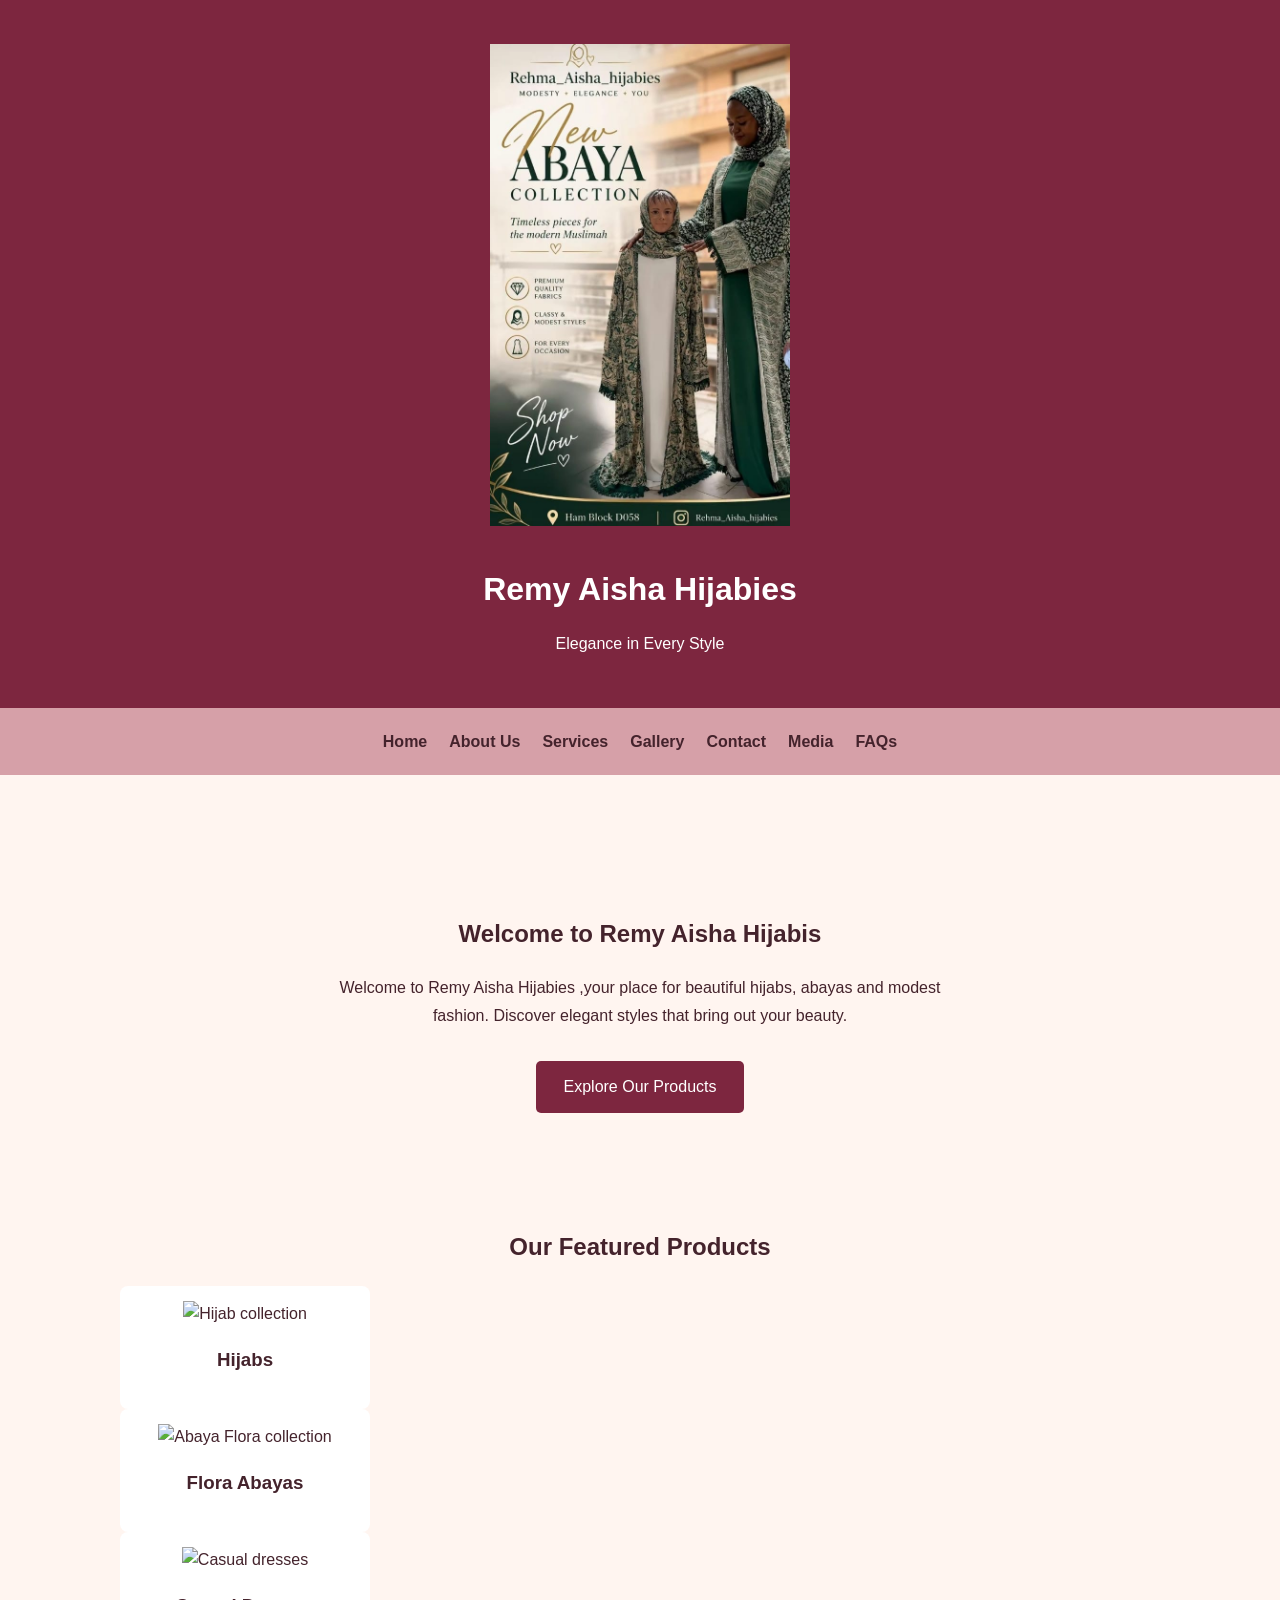
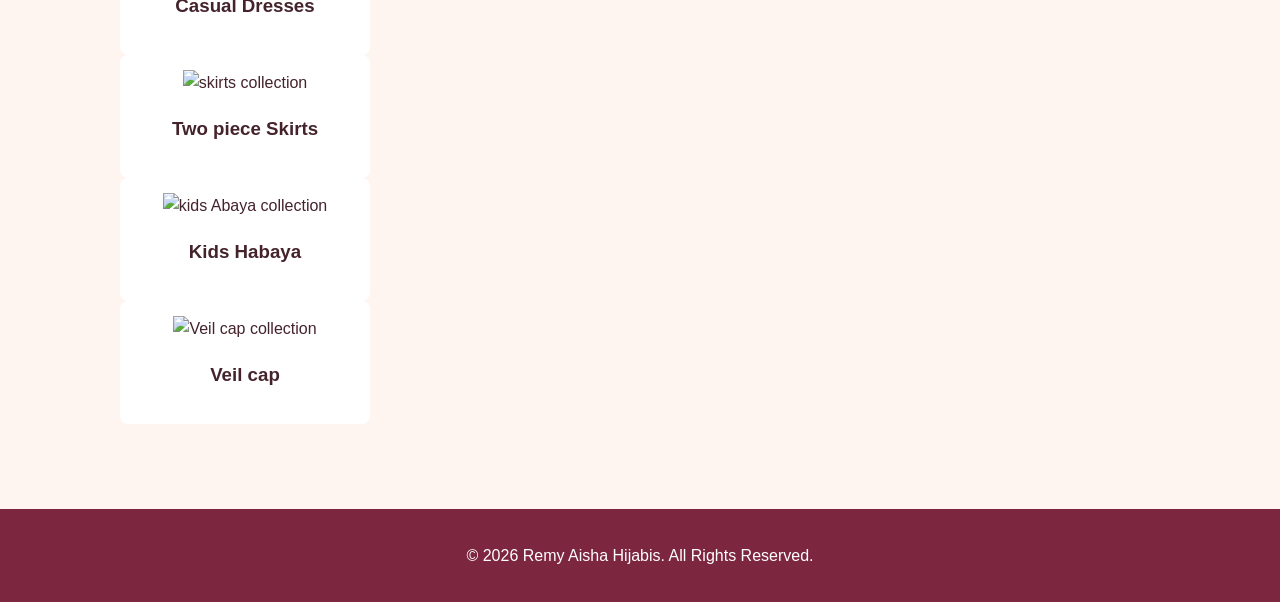
==== index.html @ d791a0cd "Rename index .html to index.html" ====
<!DOCTYPE html>
<html lang="en">

<head>
    <meta charset="UTF-8">
    <meta name="viewport" content="width=device-width, initial-scale=1.0">

    <title>Remy Aisha Hijabies</title>

    <link rel="stylesheet" href="css/style.css">
</head>

<body>
    <a class="skip-link" href="#main-content">Skip to main content</a>

    <header>
        <img src="images/logo.jpg"
     alt="Remy Aisha Hijabies Logo"
     class="logo">
        <h1>Remy Aisha Hijabies</h1>
        <p>Elegance in Every Style</p>
    </header>

    <nav>
        <a href="index.html">Home</a>
    <a href="about.html">About Us</a>
   
   <a href="services.html">Services</a>
   <a href="gallery.html">Gallery</a>
   <a href="contact.html">Contact</a>
   <a href="media.html">Media</a>
   <a href="faq.html">FAQs</a>
    </nav>

    <main id="main-content" class="gallery-container">

        <section class="welcome">
            <h2>Welcome to Remy Aisha Hijabis</h2>

  <p>
   Welcome to Remy Aisha Hijabies ,your place for beautiful hijabs, abayas and modest fashion.
  Discover elegant styles that
  bring out your beauty.</p>

  <a href="services.html" class="shop-button">
                Explore Our Products
      </a>
   </section>


  <section class="featured">
    <h2>Our Featured Products</h2>

  <div class="product">
      <img src="images/hijab.jpg" alt="Hijab collection">
      <h3>Hijabs</h3>
   </div>
   

 <div class="product">
   <img src="images/Flor Abayas.jpg" alt="Abaya Flora collection">
                 
     <h3> Flora Abayas</h3>
 </div>

   <div class="product">
     
  <img src="images/causal dresses.jpg" alt="Casual dresses">
       <h3>Casual Dresses</h3>
    </div>
    
    <div class="product">
                    <img src="images/two piece skirt.jpg" alt="skirts collection">
                    <h3>Two piece Skirts</h3>
                </div>
                
 <div class="product">
    <img src="images/kids Abaya.jpg" alt="kids Abaya collection">
    <h3>Kids Habaya</h3>
                </div>
                
 <div class="product">
   <img src="images/veil cap.jpg" alt="Veil cap  collection">
           <h3>Veil cap</h3>
                </div>

        
    


  </section>

    </main>

    <footer>
        <p>&copy; 2026 Remy Aisha Hijabis. All Rights Reserved.</p>
    </footer>

</body>
</html>
---- css/style.css ----
body {
    margin: 0;
    font-family: Arial, sans-serif;
    background-color: #FFF5F0;
    color: #44232C;
    line-height: 1.6;
}

.logo {
    width: 300px;
    height: 500px;
    object-fit: contain;
    max-width: 100%;
}

header {
    background-color: #7D263F;
    color: white;
    text-align: center;
    padding: 35px;
}

header h1 {
    margin-bottom: 8px;
}

nav {
    background-color: #D6A0A8;
    padding: 16px;
    text-align: center;
    display: flex;
    justify-content: center;
    flex-wrap: wrap;
    gap: 12px;
}

nav a {
    color: #44232C;
    text-decoration: none;
    margin: 5px;
    font-weight: bold;
}

nav a:hover {
    color: white;
}

main {
    width: 90%;
    max-width: 1100px;
    margin: 25px auto;
}

.welcome {
    text-align: center;
    padding: 65px 20px;
}

.welcome p {
    line-height: 1.8;
    max-width: 650px;
    margin: 15px auto;
}

.shop-button {
    display: inline-block;
    background-color: #7D263F;
    color: white;
    padding: 13px 28px;
    text-decoration: none;
    border-radius: 5px;
    margin-top: 15px;
}

.shop-button:hover {
    background-color: #A64D68;
}

.featured {
    text-align: center;
    padding: 30px;
}

.products {
    display: flex;
    justify-content: center;
    gap: 20px;
    flex-wrap: wrap;
}

.product {
    background-color: white;
    padding: 15px;
    width: 220px;
    border-radius: 8px;
}

.product img {
    width: 100%;
    height: 220px;
    object-fit: cover;
}

table {
    width: 100%;
    border-collapse: collapse;
    margin: 25px 0;
    background-color: white;
    border: 2px solid #7D263F;
}

caption {
    background-color: #7D263F;
    color: white;
    font-weight: bold;
    padding: 15px;
    font-size: 18px;
}

table th,
table td {
    border: 1px solid #D6A0A8;
    padding: 14px 12px;
    text-align: left;
    vertical-align: middle;
    overflow-wrap: anywhere;
}

thead th {
    background-color: #D6A0A8;
    color: #44232C;
    text-align: center;
}

tbody tr:first-child th {
    background-color: #7D263F;
    color: white;
    text-align: center;
    font-size: 16px;
}

tbody tr:nth-child(even) {
    background-color: #FFF5F0;
}

tbody tr:hover {
    background-color: #F5E1E3;
}

form {
    max-width: 500px;
    margin: 20px auto;
    padding: 25px;
    background-color: white;
    border-radius: 8px;
    text-align: left;
}

form input,
form select,
form textarea {
    width: 100%;
    padding: 12px;
    margin-top: 8px;
    border: 1px solid #D6A0A8;
    border-radius: 5px;
    box-sizing: border-box;
}

form button {
    background-color: #7D263F;
    color: white;
    padding: 12px 25px;
    border: none;
    border-radius: 5px;
    cursor: pointer;
}

form button:hover {
    background-color: #A64D68;
}

footer {
    background-color: #7D263F;
    color: white;
    text-align: center;
    padding: 18px;
}

@media screen and (max-width: 768px) {
    header {
        padding: 25px 12px;
    }

    nav {
        padding: 12px;
    }

    main {
        width: 94%;
    }

    table th,
    table td {
        padding: 10px 7px;
        font-size: 14px;
    }

    .logo {
        width: 220px;
        height: auto;
    }
}

@media screen and (max-width: 480px) {
    header h1 {
        font-size: 24px;
    }

    nav a {
        margin: 4px;
        font-size: 13px;
    }

    main {
        width: 95%;
    }

    table {
        font-size: 12px;
    }

    table th,
    table td {
        padding: 8px 5px;
        font-size: 12px;
    }

    caption {
        font-size: 15px;
    }

    .logo {
        width: 180px;
        height: auto;
    }

    .product {
        width: 100%;
    }
}

.gallery-container {
    padding: 30px 5%;
    text-align: center;
}

.gallery-grid {
    display: grid;
    grid-template-columns: repeat(auto-fit, minmax(220px, 1fr));
    gap: 20px;
    margin-top: 25px;
}

.gallery-item {
    background-color: white;
    border-radius: 10px;
    overflow: hidden;
    box-shadow: 0 3px 10px rgba(0, 0, 0, 0.12);
}

.gallery-item img {
    width: 100%;
    height: 260px;
    object-fit: cover;
    display: block;
}


a:focus-visible,
button:focus-visible,
input:focus-visible,
select:focus-visible,
textarea:focus-visible,
summary:focus-visible {
    outline: 3px solid #44232C;
    outline-offset: 3px;
}

nav a,
.shop-button,
form button {
    transition: background-color 0.3s ease, color 0.3s ease;
}

.skip-link {
    position: absolute;
    left: -9999px;
    top: auto;
}

.skip-link:focus {
    left: 10px;
    top: 10px;
    z-index: 1000;
    background-color: white;
    color: #44232C;
    padding: 10px;
}

.map-frame {
    border: 0;
    width: 100%;
    max-width: 600px;
}
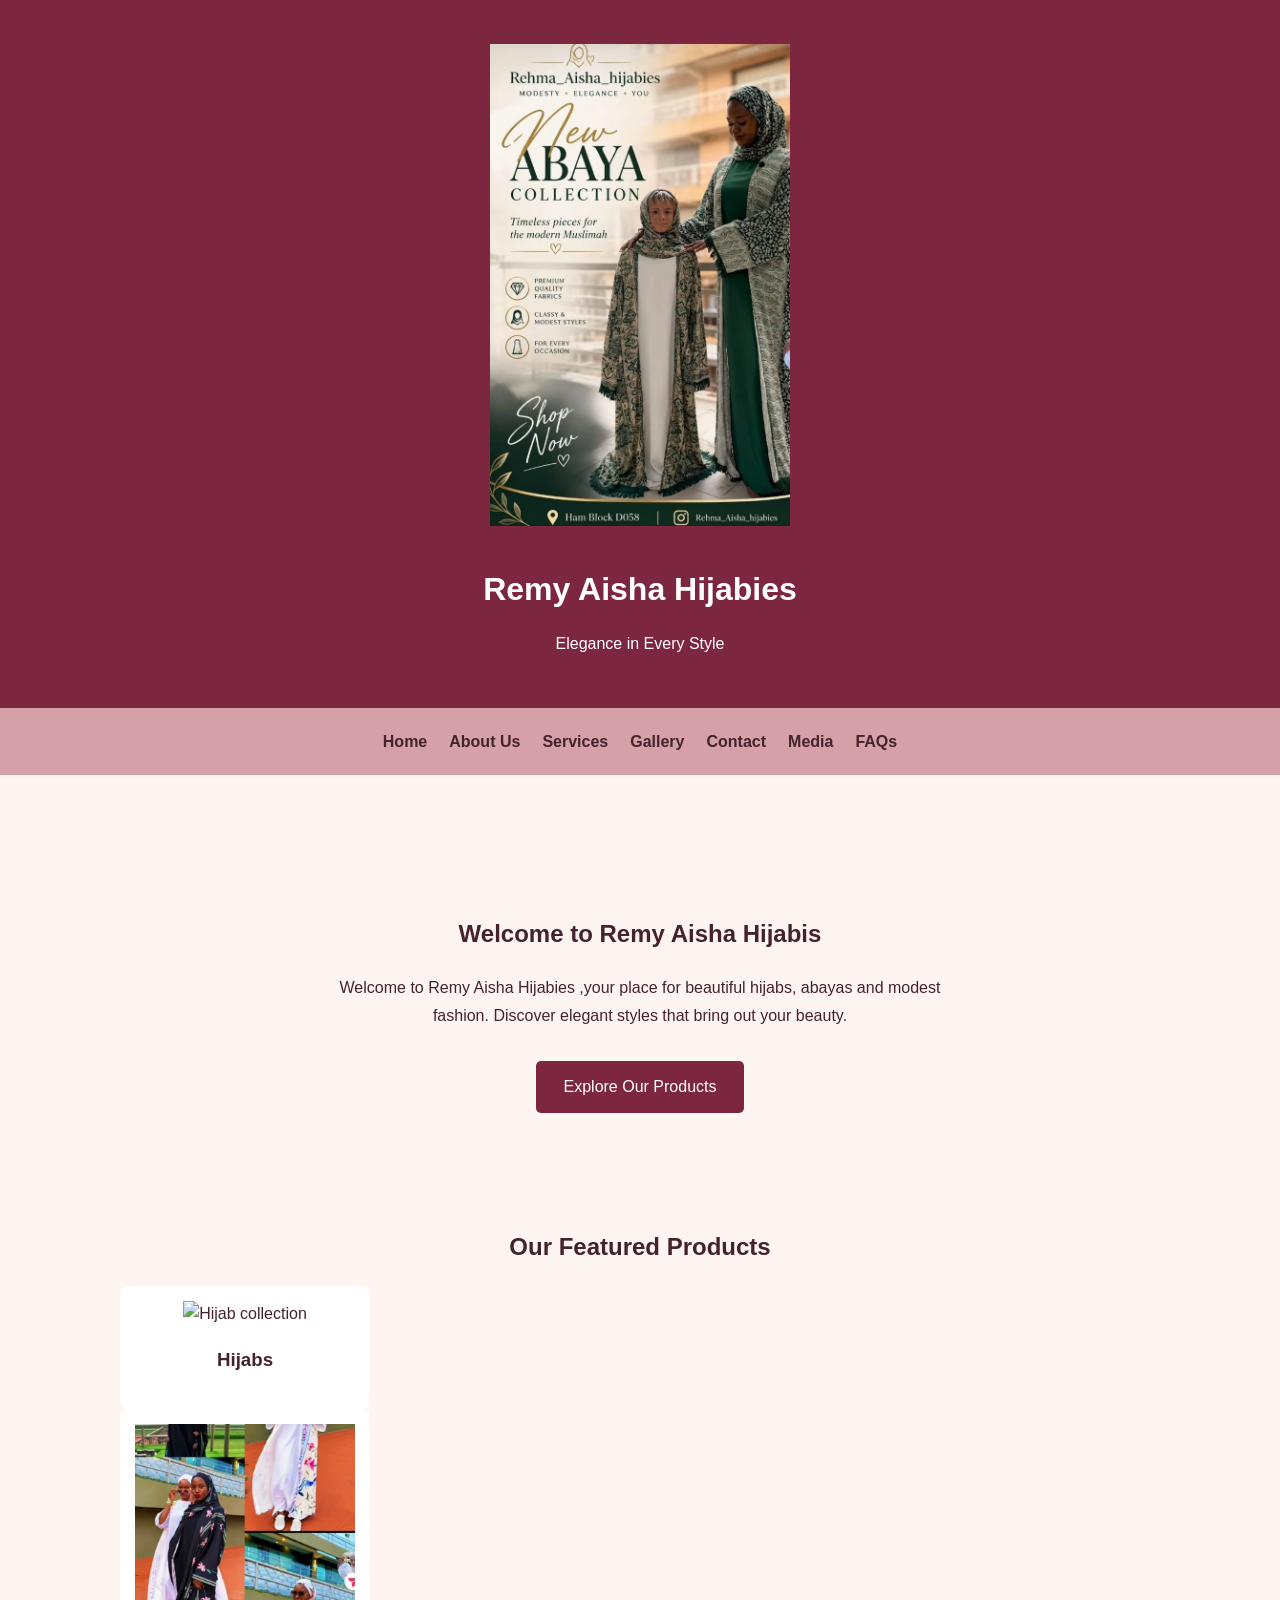
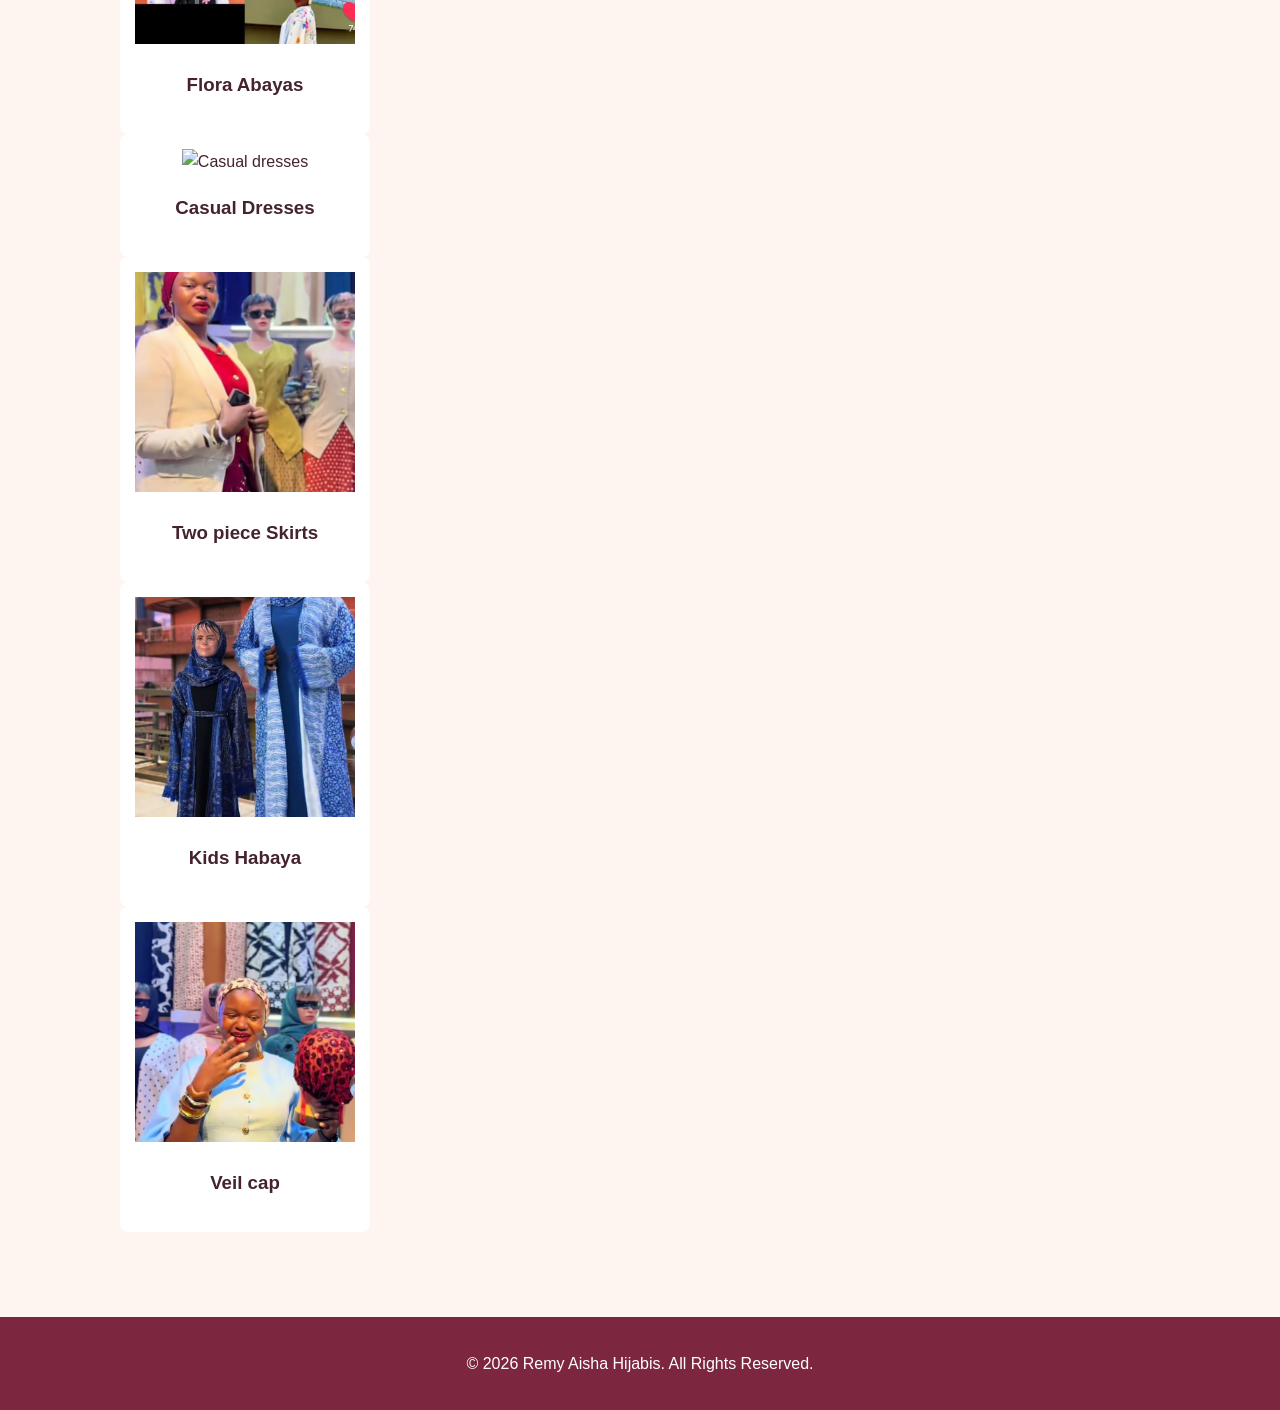
==== commit e2544432: "Update index.html" ====
--- a/index.html
+++ b/index.html
@@ -59,29 +59,29 @@
    
 
  <div class="product">
-   <img src="images/Flor Abayas.jpg" alt="Abaya Flora collection">
+   <img src="images/FlorAbayas.jpg" alt="Abaya Flora collection">
                  
      <h3> Flora Abayas</h3>
  </div>
 
    <div class="product">
      
-  <img src="images/causal dresses.jpg" alt="Casual dresses">
+  <img src="images/causaldresses.jpg" alt="Casual dresses">
        <h3>Casual Dresses</h3>
     </div>
     
     <div class="product">
-                    <img src="images/two piece skirt.jpg" alt="skirts collection">
+                    <img src="images/twopieceskirt.jpg" alt="skirts collection">
                     <h3>Two piece Skirts</h3>
                 </div>
                 
  <div class="product">
-    <img src="images/kids Abaya.jpg" alt="kids Abaya collection">
+    <img src="images/kidsAbaya.jpg" alt="kids Abaya collection">
     <h3>Kids Habaya</h3>
                 </div>
                 
  <div class="product">
-   <img src="images/veil cap.jpg" alt="Veil cap  collection">
+   <img src="images/veilcap.jpg" alt="Veil cap  collection">
            <h3>Veil cap</h3>
                 </div>
 
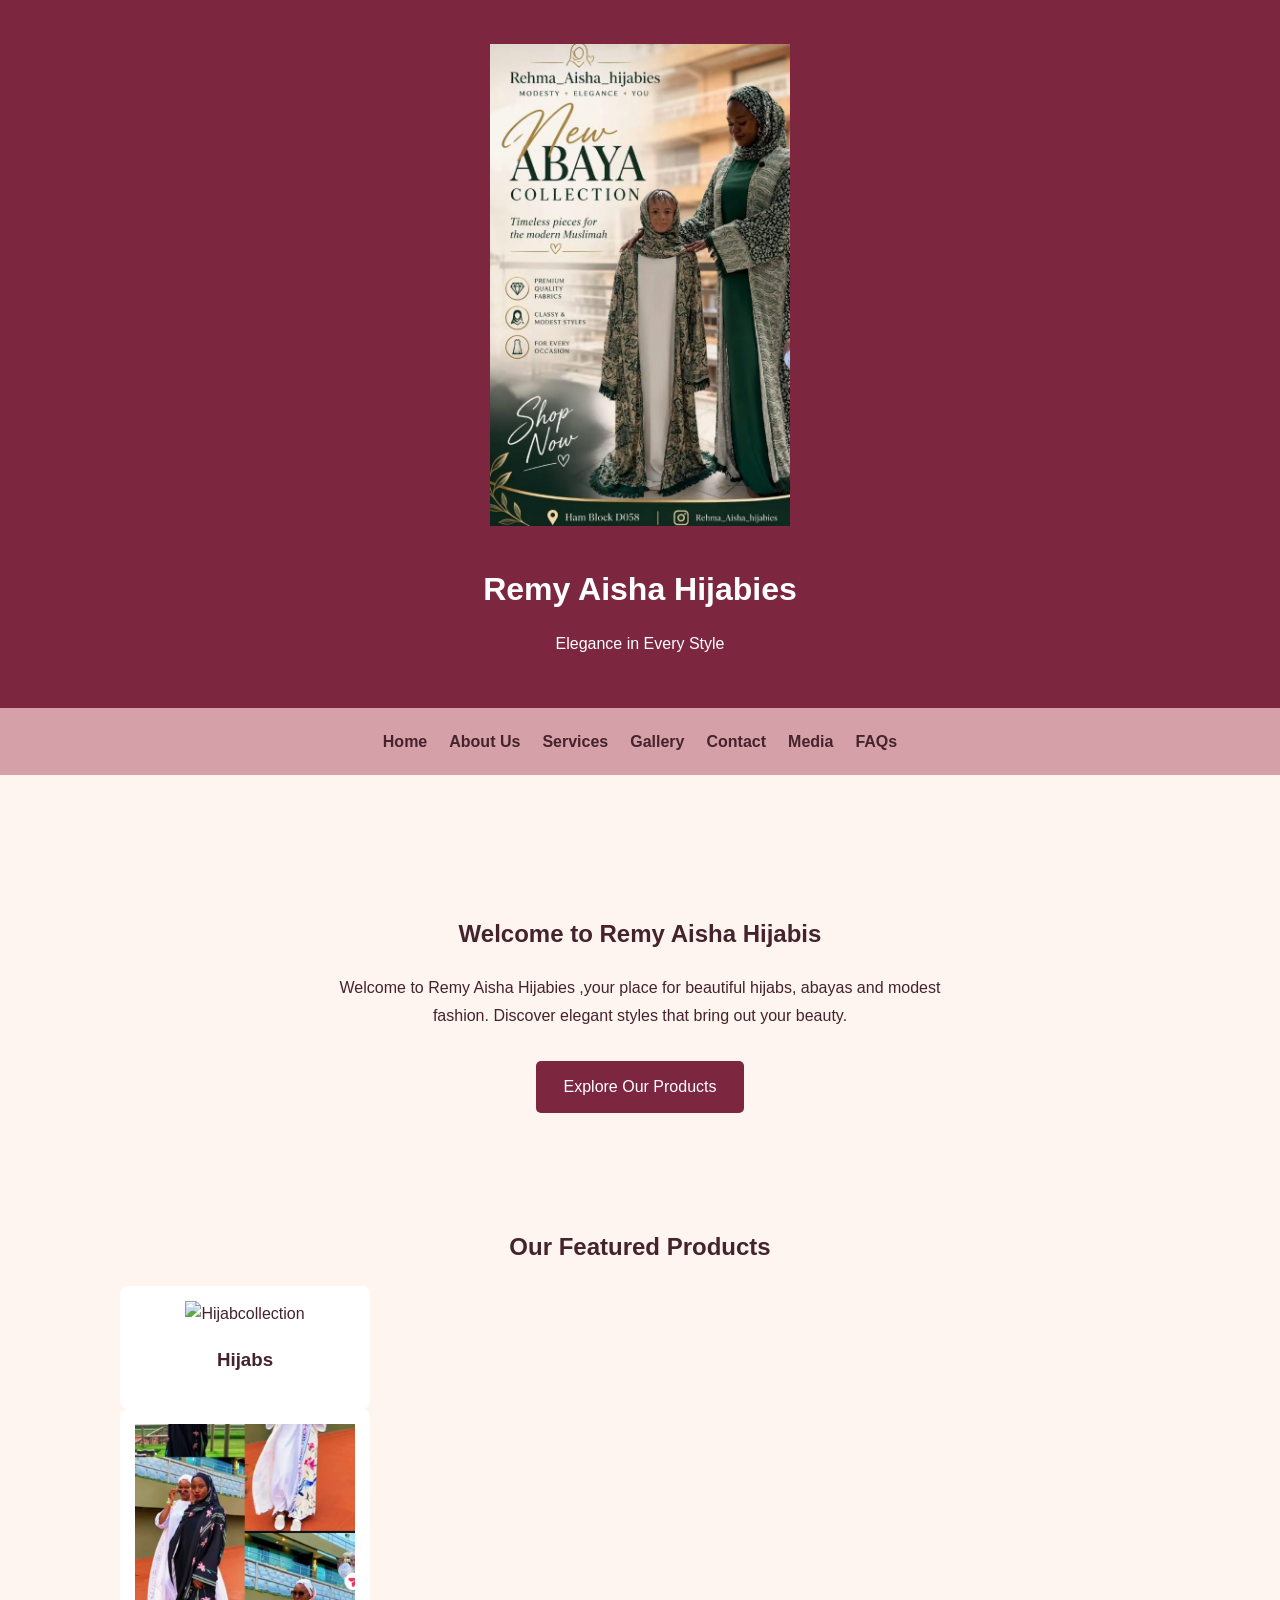
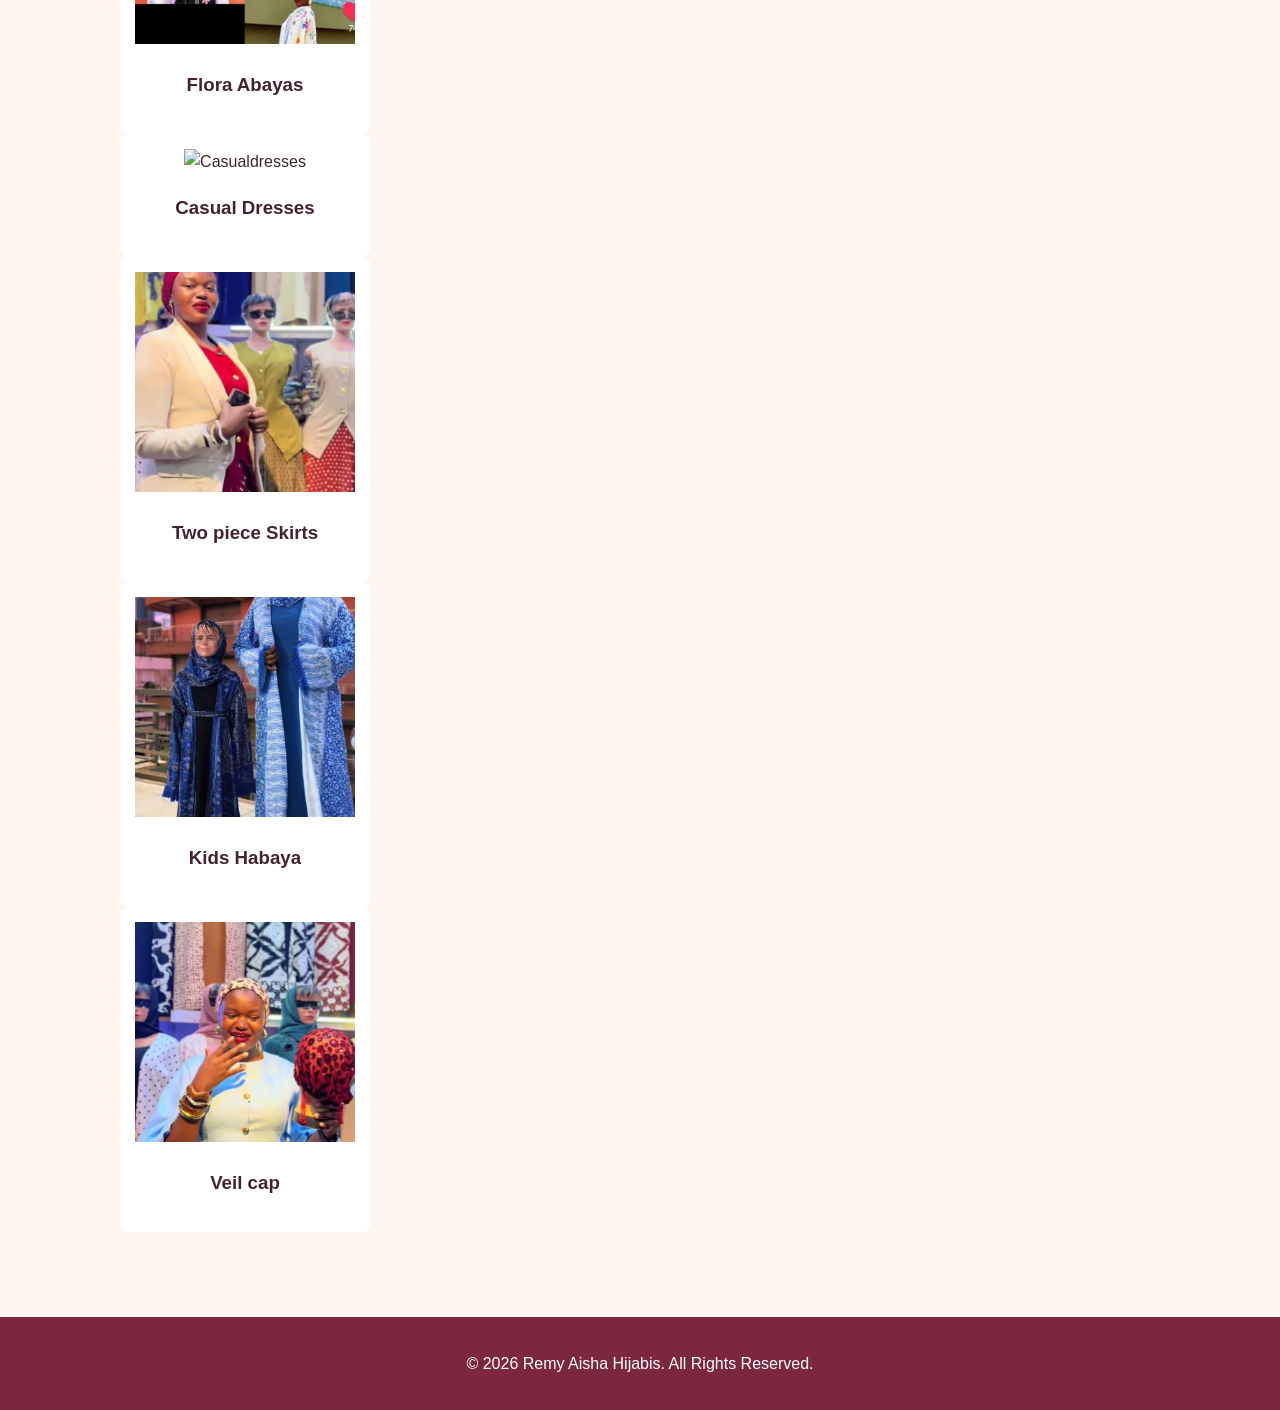
==== commit efcdc4c3: "Update index.html" ====
--- a/index.html
+++ b/index.html
@@ -53,35 +53,35 @@
     <h2>Our Featured Products</h2>
 
   <div class="product">
-      <img src="images/hijab.jpg" alt="Hijab collection">
+      <img src="images/hijab.jpg" alt="Hijabcollection">
       <h3>Hijabs</h3>
    </div>
    
 
  <div class="product">
-   <img src="images/FlorAbayas.jpg" alt="Abaya Flora collection">
+   <img src="images/FlorAbayas.jpg" alt="AbayaFloracollection">
                  
      <h3> Flora Abayas</h3>
  </div>
 
    <div class="product">
      
-  <img src="images/causaldresses.jpg" alt="Casual dresses">
+  <img src="images/causaldresses.jpg" alt="Casualdresses">
        <h3>Casual Dresses</h3>
     </div>
     
     <div class="product">
-                    <img src="images/twopieceskirt.jpg" alt="skirts collection">
+                    <img src="images/twopieceskirt.jpg" alt="skirtscollection">
                     <h3>Two piece Skirts</h3>
                 </div>
                 
  <div class="product">
-    <img src="images/kidsAbaya.jpg" alt="kids Abaya collection">
+    <img src="images/kidsAbaya.jpg" alt="kidsAbayacollection">
     <h3>Kids Habaya</h3>
                 </div>
                 
  <div class="product">
-   <img src="images/veilcap.jpg" alt="Veil cap  collection">
+   <img src="images/veilcap.jpg" alt="Veilcapcollection">
            <h3>Veil cap</h3>
                 </div>
 
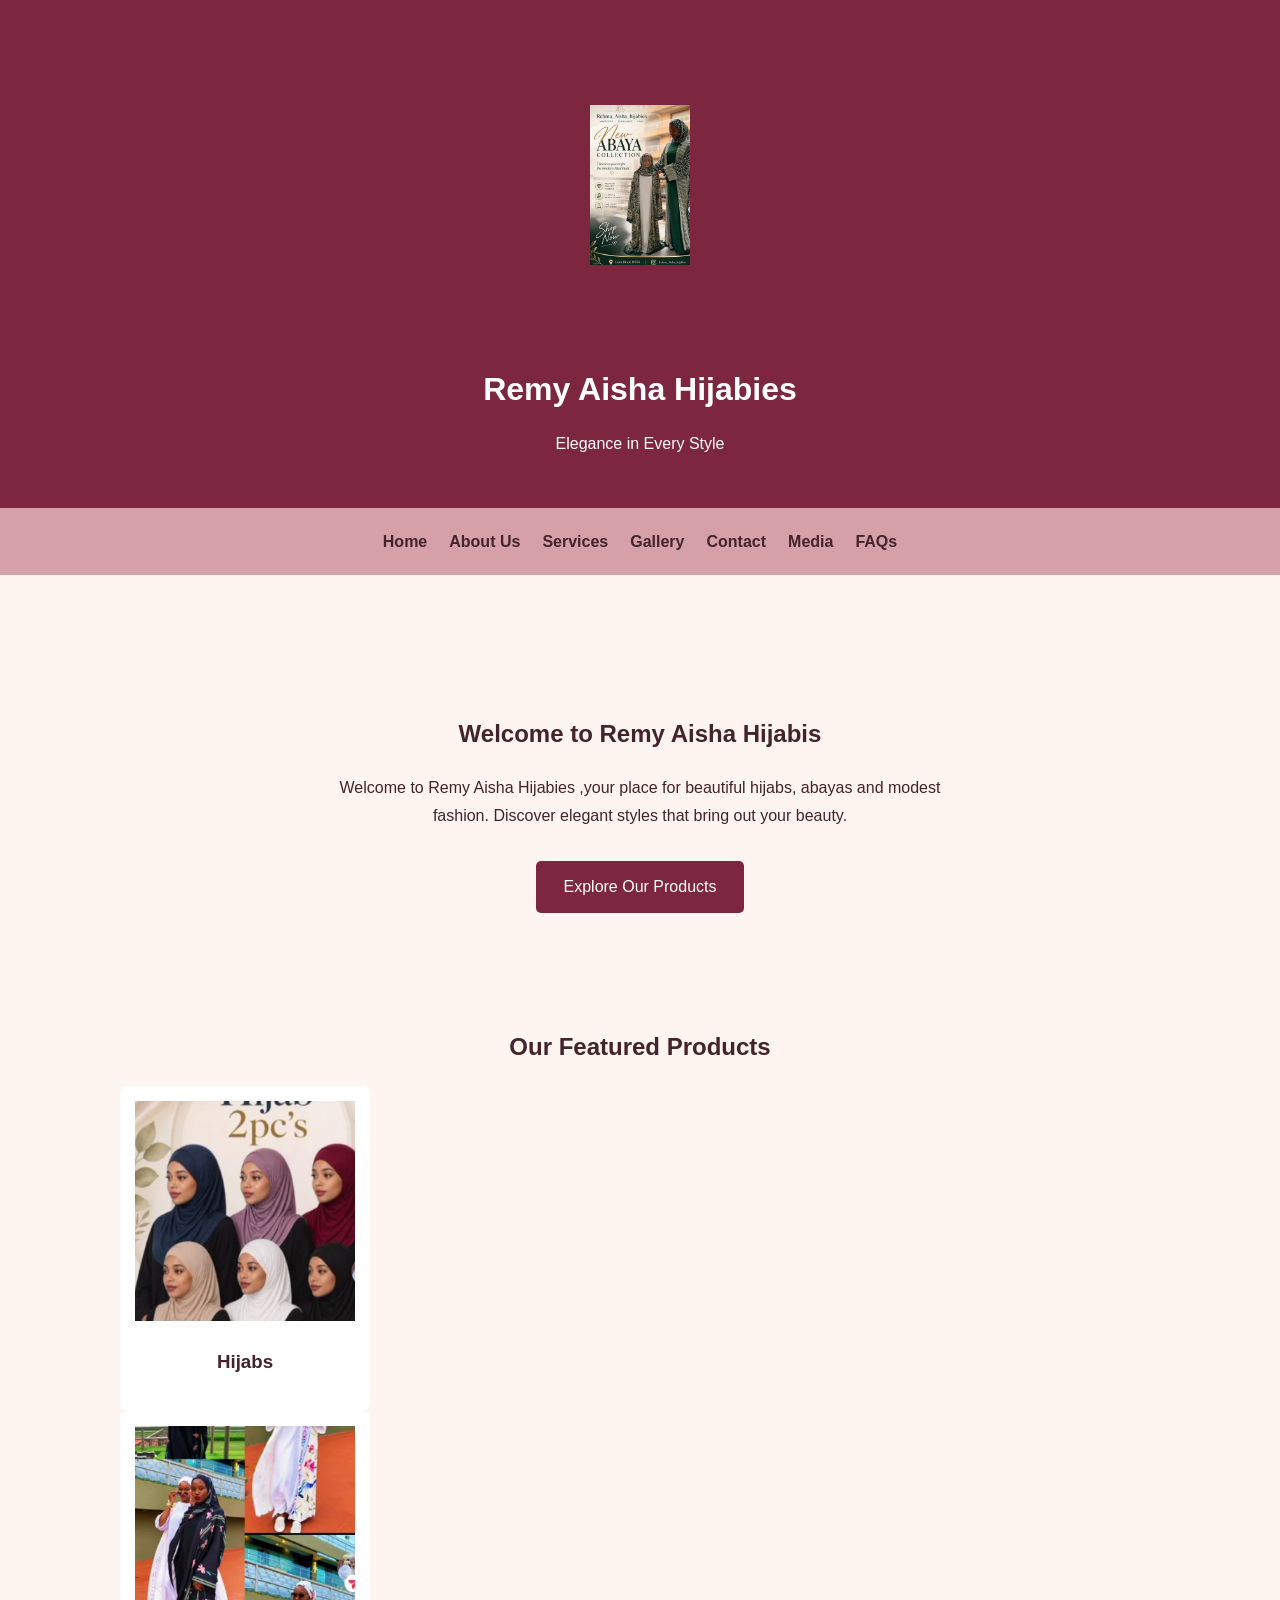
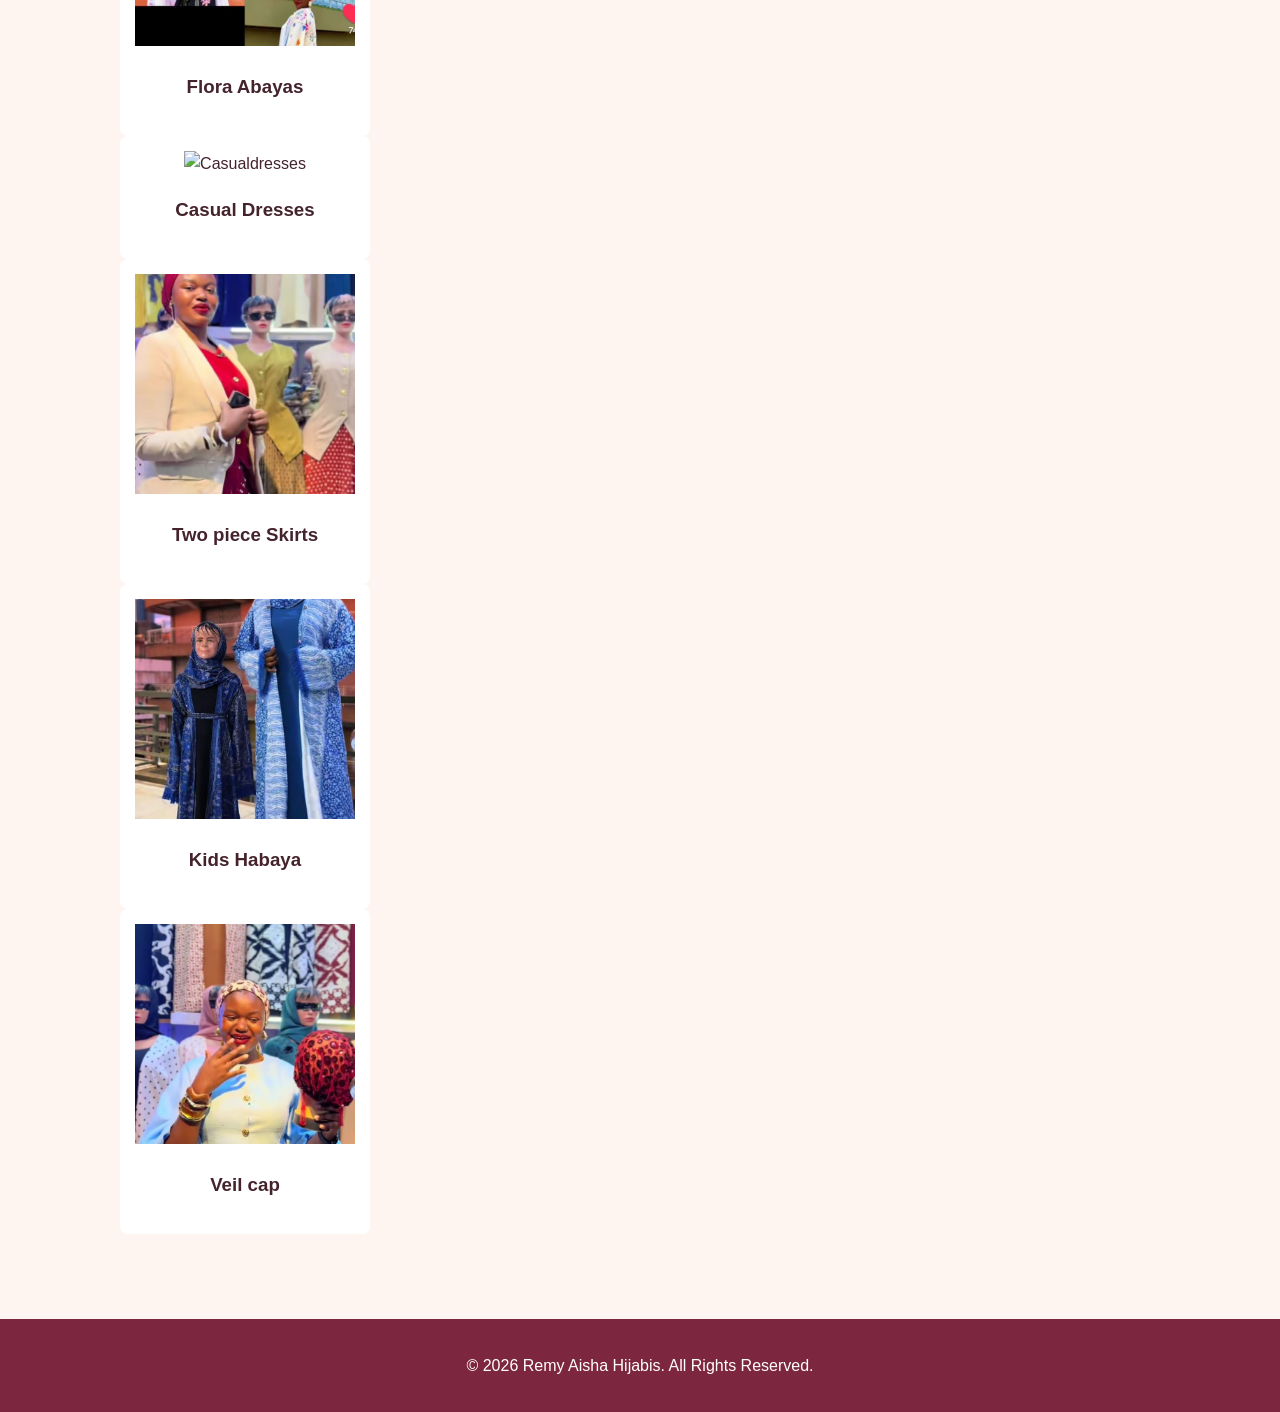
==== commit dd34cb36: "Update index.html" ====
--- a/index.html
+++ b/index.html
@@ -66,7 +66,7 @@
 
    <div class="product">
      
-  <img src="images/causaldresses.jpg" alt="Casualdresses">
+  <img src="images/causalDresses.jpg" alt="Casualdresses">
        <h3>Casual Dresses</h3>
     </div>
     
--- a/css/style.css
+++ b/css/style.css
@@ -8,8 +8,8 @@
 }
 
 .logo {
-    width: 300px;
-    height: 500px;
+    width: 100px;
+    height: 300px;
     object-fit: contain;
     max-width: 100%;
 }
